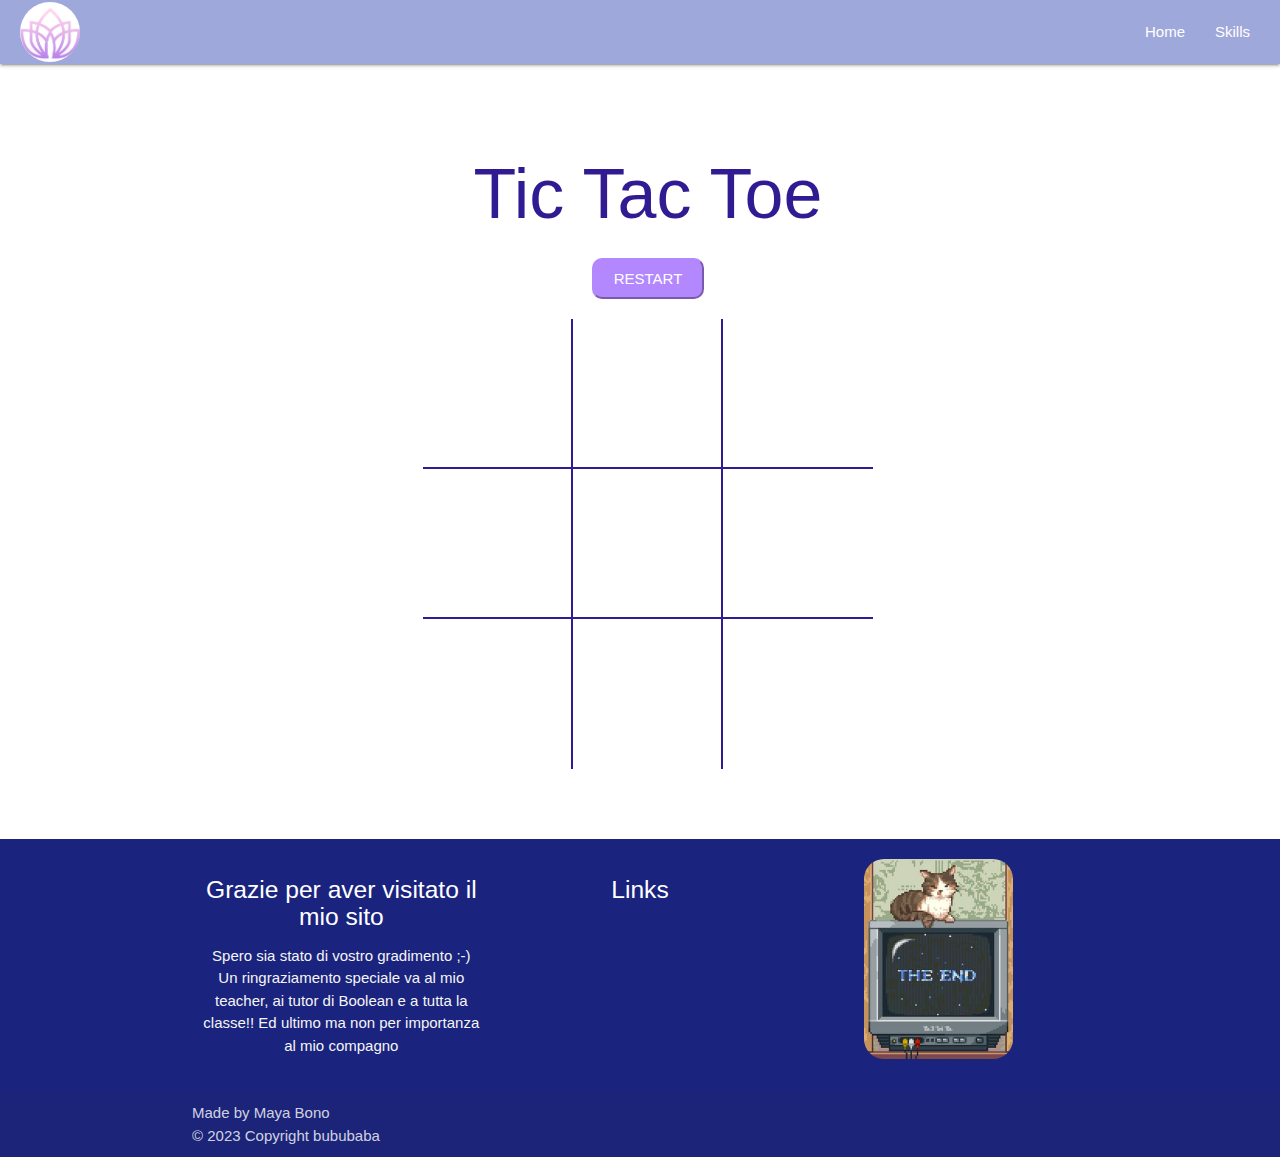
==== tictactoe.html @ 1e92aa01 "new site" ====
<html>
<head>
  <meta charset="UTF-8">
  <meta name="viewport" content="width=device-width, initial-scale=1.0">
  <meta http-equiv="X-UA-Compatible" content="ie=edge">
  <link rel="stylesheet" href="https://cdnjs.cloudflare.com/ajax/libs/materialize/1.0.0/css/materialize.min.css">
  <link rel="stylesheet" href="https://cdnjs.cloudflare.com/ajax/libs/font-awesome/6.3.0/css/all.min.css" integrity="sha512-SzlrxWUlpfuzQ+pcUCosxcglQRNAq/DZjVsC0lE40xsADsfeQoEypE+enwcOiGjk/bSuGGKHEyjSoQ1zVisanQ==" crossorigin="anonymous" referrerpolicy="no-referrer" />
  <link rel="stylesheet" href="./assets/css/style.css">

  <title>tictactoe</title>
</head>
<body>
  <!--Header navbar + dropdown-->
<nav>
  <div class="nav-wrapper indigo lighten-3">
    <img class="ms_logo" src="assets/img/lotus_violet.png" alt="lotuslogo">
    <ul class="right hide-on-med-and-down">
      <li><a href="index.html">Home</a></li>
      <!-- Dropdown Trigger -->
      <li>
        <a class="dropdown-trigger" href="#!" data-target="dropdown1">Skills
          <i class="fa-solid fa-caret-down material-icons right little_icon"></i>
        </a>
      </li>
    </ul>
  </div>
</nav>
<!--Dropdown content-->
<ul id="dropdown1" class="dropdown-content">
  <li><a href="#!"><i class="fa-brands fa-html5 right ms_color_icon"></i></a></li>
  <li><a href="#!"><i class="fa-brands fa-css3-alt right ms_color_icon"></i></a></li>
  <li><a href="#!"><i class="fa-brands fa-square-js right ms_color_icon"></i></a></li>
  <li><a href="#!"><i class="fa-brands fa-vuejs right ms_color_icon"></i></a></li>
  <li><a href="#!"><i class="fa-brands fa-php right ms_color_icon"></i></a></li>
  <li><a href="#!"><i class="fa-brands fa-laravel right ms_color_icon"></i></a></li>
  <li><a href="#!"><i class="fa-brands fa-github right ms_color_icon"></i></a></li>
  <li><a href="#!"><i class="fa-solid fa-atom right ms_color_icon"></i></a></li>
  <li class="divider"></li>
  <li><a href="#!"><i class="fa-brands fa-figma right ms_color_icon"></i></a></li>
</ul>

<!--GAME: Tic Tac Toe-->
<section class="container game_center">
  <h1 id="playerText" class="ms_subtitle violet_title">Tic Tac Toe</h1>
  <button id="restartBtn" type="button" name="button" class="game_btn">Restart</button>

  <div id="gameboard">
    <div class="box" id="0"></div>
    <div class="box" id="1"></div>
    <div class="box" id="2"></div>
    <div class="box" id="3"></div>
    <div class="box" id="4"></div>
    <div class="box" id="5"></div>
    <div class="box" id="6"></div>
    <div class="box" id="7"></div>
    <div class="box" id="8"></div>
  </div>
</section>

    <!--Footer-->
    <footer class="page-footer ms_background">
          <div class="container">
            <div class="row">
              <div class="col s4 center-align">
                <h5 class="white-text">Grazie per aver visitato il mio sito</h5>
                <p class="grey-text text-lighten-4">Spero sia stato di vostro gradimento ;-)<br>
                Un ringraziamento speciale va al mio teacher, ai tutor di Boolean e a tutta la classe!! Ed ultimo ma non per importanza al mio compagno <i class="fa-solid fa-heart"></i></p>
              </div>
              <!--Links-->
              <div class="col s4 center-align">
                <h5 class="white-text">Links</h5>
                <ul>
                  <li>
                    <a href="https://www.linkedin.com/in/maya-bono-bba190251/">
                      <i class="fa-brands fa-linkedin-in social_img"></i>
                    </a>
                  </li>
                  <li>
                    <a href="https://www.pinterest.it/MayaSelena773/">
                      <i class="fa-brands fa-pinterest-p social_img"></i>
                    </a>
                  </li>
                  <li>
                    <a href="https://github.com/MayaSelena773">
                      <i class="fa-brands fa-github social_img"></i>
                    </a>
                  </li>
                </ul>
              </div>
              <!--Img The End-->
              <div class="col s4 center-align">
                <img class="footer_img" src="assets/img/theendtv.jpg" alt="theend">
              </div>
            </div>
          </div>
          <!--Copyright-->
          <div class="footer-copyright">
            <div class="container">
            <div class="ms_flex">
              Made by Maya Bono<br>
              © 2023 Copyright bububaba
            </div>
            </div>
          </div>
        </footer>

    <!--Link Script (jquery, materialize, js)-->
    <script
    src="https://code.jquery.com/jquery-3.6.3.js"
    integrity="sha256-nQLuAZGRRcILA+6dMBOvcRh5Pe310sBpanc6+QBmyVM="
    crossorigin="anonymous">
    </script>
    <script src="./assets/js/main.js"></script>
    <script src="./assets/js/game_logic.js"></script>
    <script src="https://cdnjs.cloudflare.com/ajax/libs/materialize/1.0.0/js/materialize.min.js"></script>
</body>
</html>
---- assets/css/style.css ----
/*Body*/
/*Header*/
.ms_logo {
  width: 60px;
  border-radius: 50px;
  margin-left: 20px;
  margin-top: 2px;
}
.little_icon {
  font-size: 20px ! important;
}
.ms_color_icon {
  color: #3f51b5;
}
/*Parallax imgs*/
.parallax-container {
  height: 550px;
  position: relative;
}
.img-overlay {
  background-color: rgba(0,0,0,0.4);
}
.ms_big_title {
  font-weight: 400;
  font-size: 90px;
  color: white;
  position: absolute;
  left: 150px;
  top: 200px;
  text-transform: uppercase;
}
.ms_little_title {
  font-weight: 300;
  font-size: 70px;
  color: white;
  position: absolute;
  left: 80px;
  top: 120px;
  font-style: italic;
}
/*White Sections*/
.section {
  min-height: 600px;
  display: flex;
  align-items: center;
}
.ms_image {
  border-radius: 30px;
}
.ms_subtitle {
  font-size: 70px;
}
.ms_text {
  font-size: 20px;
}
.marg_top {
  margin-top: 85px;
}
.marg_more {
  margin-top: 130px;
  margin-right: 50px;
  margin-left: -30px;
}
.carousel_img {
  width: 200% ! important;
}
/*GAME: Tic Tac Toe*/
:root {
  --winning_blocks: #b39ddb;
}
.game_center {
  display: flex;
  flex-direction: column;
  justify-content: center;
  align-items: center;
  margin: 50px 200px;
  color: #311b92;
}
.violet_title {
  font-weight: 500;
}
#gameboard {
  width: 450px;
  display: flex;
  flex-wrap: wrap;
  margin: 20px;
}
.box {
  width: 150px;
  height: 150px;
  display: flex;
  align-items: center;
  justify-content: center;
  border-right: 2px solid #311b92;
  border-bottom: 2px solid #311b92;
  font-size: 100px;
}
.box:nth-child(3n) {
  border-right: none;
}
.box:nth-child(6) ~ .box {
  border-bottom: none;
}
.game_btn {
  padding: 10px 20px;
  border-radius: 10px;
  background-color: #b388ff;
  color: white;
  text-transform: uppercase;
  font-weight: 500;
  border-color: #b388ff;
}
/*Footer*/
.ms_background {
  background-color: #1a237e;
}
.footer_img {
  height: 200px;
  border-radius: 20px;
}
.social_img {
  font-size: 20px;
  color: white;
  margin: 10px;
}
.ms_flex {
  display: flex;
  justify-content: space-between;
}
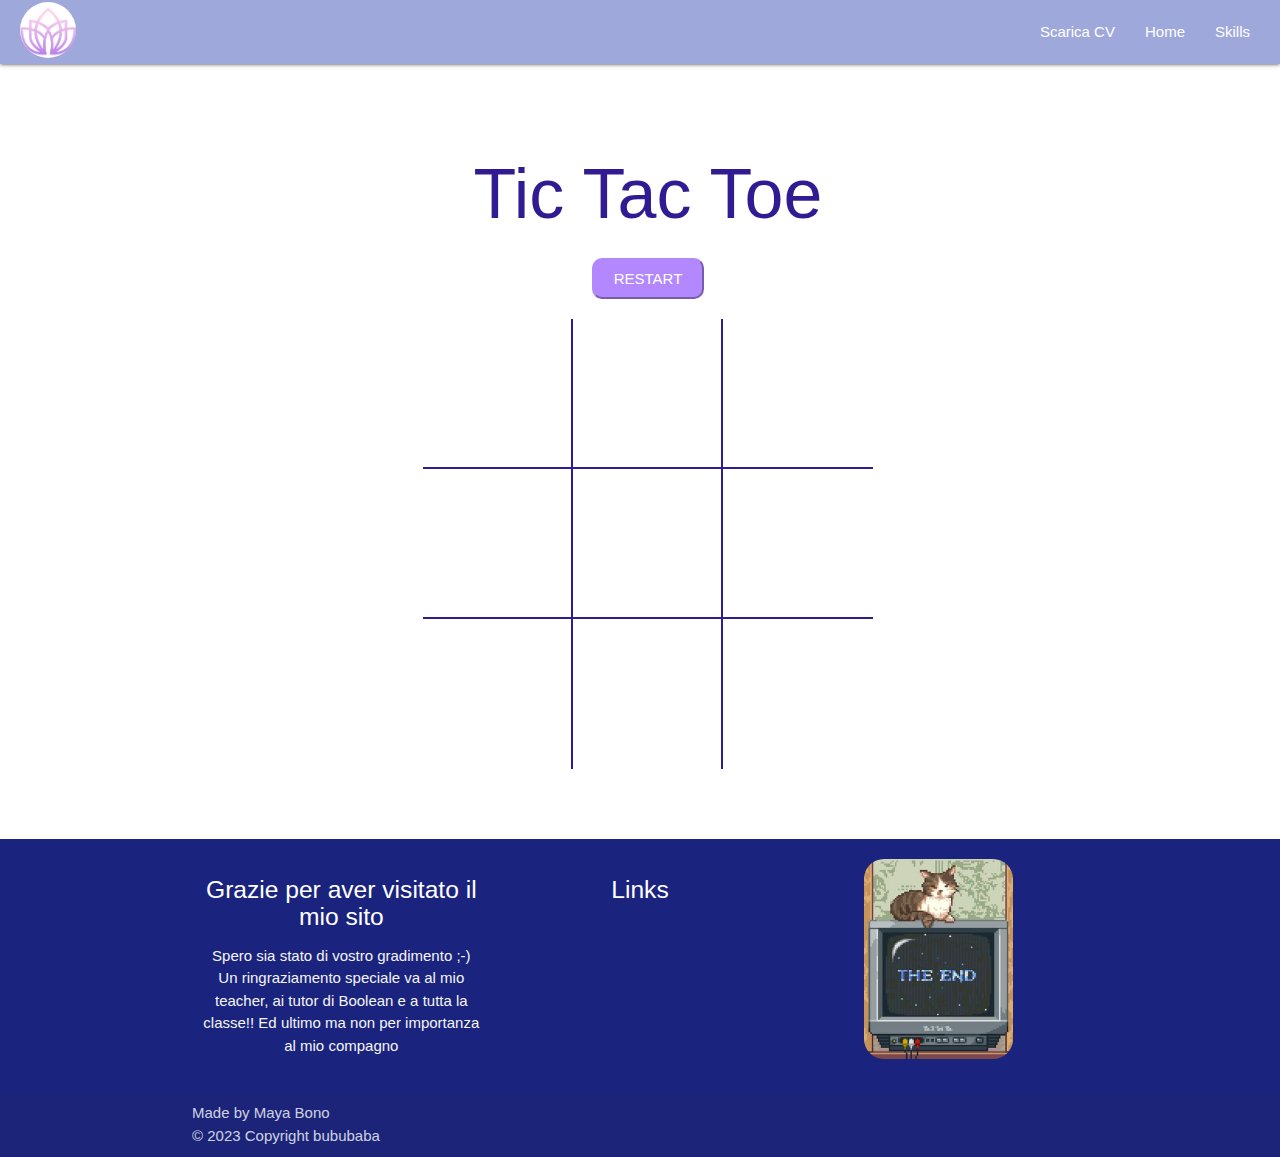
==== commit 684221c6: "media queries" ====
--- a/tictactoe.html
+++ b/tictactoe.html
@@ -10,34 +10,36 @@
   <title>tictactoe</title>
 </head>
 <body>
-  <!--Header navbar + dropdown-->
+  <!--Header navbar, dropdown + mobile version-->
 <nav>
   <div class="nav-wrapper indigo lighten-3">
     <img class="ms_logo" src="assets/img/lotus_violet.png" alt="lotuslogo">
+    <a href="#" data-target="mobile-demo" class="right sidenav-trigger"><i class="fa-regular fa-gem"></i></a>
     <ul class="right hide-on-med-and-down">
+      <li><a href="assets/file/MayaBonoCV.pdf" download="Acme Documentation (ver. 2.0.1).txt">Scarica CV</a></li>
       <li><a href="index.html">Home</a></li>
       <!-- Dropdown Trigger -->
       <li>
         <a class="dropdown-trigger" href="#!" data-target="dropdown1">Skills
           <i class="fa-solid fa-caret-down material-icons right little_icon"></i>
         </a>
+        <!--Dropdown content-->
+        <ul id="dropdown1" class="dropdown-content">
+          <li><a href="#!"><i class="fa-brands fa-html5 right ms_color_icon"></i></a></li>
+          <li><a href="#!"><i class="fa-brands fa-css3-alt right ms_color_icon"></i></a></li>
+          <li><a href="#!"><i class="fa-brands fa-square-js right ms_color_icon"></i></a></li>
+          <li><a href="#!"><i class="fa-brands fa-vuejs right ms_color_icon"></i></a></li>
+          <li><a href="#!"><i class="fa-brands fa-php right ms_color_icon"></i></a></li>
+          <li><a href="#!"><i class="fa-brands fa-laravel right ms_color_icon"></i></a></li>
+          <li><a href="#!"><i class="fa-brands fa-github right ms_color_icon"></i></a></li>
+          <li><a href="#!"><i class="fa-solid fa-atom right ms_color_icon"></i></a></li>
+          <li class="divider"></li>
+          <li><a href="#!"><i class="fa-brands fa-figma right ms_color_icon"></i></a></li>
+        </ul>
       </li>
     </ul>
   </div>
 </nav>
-<!--Dropdown content-->
-<ul id="dropdown1" class="dropdown-content">
-  <li><a href="#!"><i class="fa-brands fa-html5 right ms_color_icon"></i></a></li>
-  <li><a href="#!"><i class="fa-brands fa-css3-alt right ms_color_icon"></i></a></li>
-  <li><a href="#!"><i class="fa-brands fa-square-js right ms_color_icon"></i></a></li>
-  <li><a href="#!"><i class="fa-brands fa-vuejs right ms_color_icon"></i></a></li>
-  <li><a href="#!"><i class="fa-brands fa-php right ms_color_icon"></i></a></li>
-  <li><a href="#!"><i class="fa-brands fa-laravel right ms_color_icon"></i></a></li>
-  <li><a href="#!"><i class="fa-brands fa-github right ms_color_icon"></i></a></li>
-  <li><a href="#!"><i class="fa-solid fa-atom right ms_color_icon"></i></a></li>
-  <li class="divider"></li>
-  <li><a href="#!"><i class="fa-brands fa-figma right ms_color_icon"></i></a></li>
-</ul>
 
 <!--GAME: Tic Tac Toe-->
 <section class="container game_center">
@@ -57,52 +59,52 @@
   </div>
 </section>
 
-    <!--Footer-->
-    <footer class="page-footer ms_background">
-          <div class="container">
-            <div class="row">
-              <div class="col s4 center-align">
-                <h5 class="white-text">Grazie per aver visitato il mio sito</h5>
-                <p class="grey-text text-lighten-4">Spero sia stato di vostro gradimento ;-)<br>
-                Un ringraziamento speciale va al mio teacher, ai tutor di Boolean e a tutta la classe!! Ed ultimo ma non per importanza al mio compagno <i class="fa-solid fa-heart"></i></p>
-              </div>
-              <!--Links-->
-              <div class="col s4 center-align">
-                <h5 class="white-text">Links</h5>
-                <ul>
-                  <li>
-                    <a href="https://www.linkedin.com/in/maya-bono-bba190251/">
-                      <i class="fa-brands fa-linkedin-in social_img"></i>
-                    </a>
-                  </li>
-                  <li>
-                    <a href="https://www.pinterest.it/MayaSelena773/">
-                      <i class="fa-brands fa-pinterest-p social_img"></i>
-                    </a>
-                  </li>
-                  <li>
-                    <a href="https://github.com/MayaSelena773">
-                      <i class="fa-brands fa-github social_img"></i>
-                    </a>
-                  </li>
-                </ul>
-              </div>
-              <!--Img The End-->
-              <div class="col s4 center-align">
-                <img class="footer_img" src="assets/img/theendtv.jpg" alt="theend">
-              </div>
-            </div>
+<!--Footer-->
+<footer class="page-footer ms_background">
+      <div class="container">
+        <div class="row">
+          <div class="col s12 m4 center-align">
+            <h5 class="white-text">Grazie per aver visitato il mio sito</h5>
+            <p class="grey-text text-lighten-4">Spero sia stato di vostro gradimento ;-)<br>
+            Un ringraziamento speciale va al mio teacher, ai tutor di Boolean e a tutta la classe!! Ed ultimo ma non per importanza al mio compagno <i class="fa-solid fa-heart"></i></p>
           </div>
-          <!--Copyright-->
-          <div class="footer-copyright">
-            <div class="container">
-            <div class="ms_flex">
-              Made by Maya Bono<br>
-              © 2023 Copyright bububaba
-            </div>
-            </div>
+          <!--Links-->
+          <div class="col s12 m4 center-align">
+            <h5 class="white-text">Links</h5>
+            <ul>
+              <li>
+                <a href="https://www.linkedin.com/in/maya-bono-bba190251/">
+                  <i class="fa-brands fa-linkedin-in social_img"></i>
+                </a>
+              </li>
+              <li>
+                <a href="https://www.pinterest.it/MayaSelena773/">
+                  <i class="fa-brands fa-pinterest-p social_img"></i>
+                </a>
+              </li>
+              <li>
+                <a href="https://github.com/MayaSelena773">
+                  <i class="fa-brands fa-github social_img"></i>
+                </a>
+              </li>
+            </ul>
           </div>
-        </footer>
+          <!--Img The End-->
+          <div class="col s12 m4 center-align">
+            <img class="footer_img" src="assets/img/theendtv.jpg" alt="theend">
+          </div>
+        </div>
+      </div>
+      <!--Copyright-->
+      <div class="footer-copyright">
+        <div class="container">
+        <div class="ms_flex">
+          Made by Maya Bono<br>
+          © 2023 Copyright bububaba
+        </div>
+        </div>
+      </div>
+    </footer>
 
     <!--Link Script (jquery, materialize, js)-->
     <script
--- a/assets/css/style.css
+++ b/assets/css/style.css
@@ -1,7 +1,7 @@
 /*Body*/
 /*Header*/
 .ms_logo {
-  width: 60px;
+  width: 3.75rem;
   border-radius: 50px;
   margin-left: 20px;
   margin-top: 2px;
@@ -14,7 +14,7 @@
 }
 /*Parallax imgs*/
 .parallax-container {
-  height: 550px;
+  height: 34.375rem;
   position: relative;
 }
 .img-overlay {
@@ -40,7 +40,7 @@
 }
 /*White Sections*/
 .section {
-  min-height: 600px;
+  min-height: 40rem;
   display: flex;
   align-items: center;
 }
@@ -57,12 +57,13 @@
   margin-top: 85px;
 }
 .marg_more {
-  margin-top: 130px;
+  margin-top: 100px;
   margin-right: 50px;
   margin-left: -30px;
+  width: 425px;
 }
 .carousel_img {
-  width: 200% ! important;
+  width: 100% ! important;
 }
 /*GAME: Tic Tac Toe*/
 :root {
@@ -127,3 +128,47 @@
   display: flex;
   justify-content: space-between;
 }
+
+/*MEDIA QUERIES*/
+/*Mobile*/
+@media screen and (max-width: 375px) {
+  /*Prallax imgs text*/
+  .ms_big_title {
+    font-size: 40px;
+    left: 10px;
+    top: 190px;
+  }
+  .ms_little_title {
+    font-weight: 350;
+    font-size: 30px;
+    left: 5px;
+    top: 150px;
+  }
+  .ms_subtitle {
+    font-size: 50px;
+  }
+  .ms_text {
+    font-size: 20px;
+  }
+}
+/*Tablet*/
+@media screen and (max-width: 768px) {
+  /*Prallax imgs text*/
+  .ms_big_title {
+    font-size: 60px;
+    left: 10px;
+    top: 190px;
+  }
+  .ms_little_title {
+    font-weight: 350;
+    font-size: 40px;
+    left: 5px;
+    top: 150px;
+  }
+  .ms_subtitle {
+    font-size: 50px;
+  }
+  .ms_text {
+    font-size: 20px;
+  }
+}
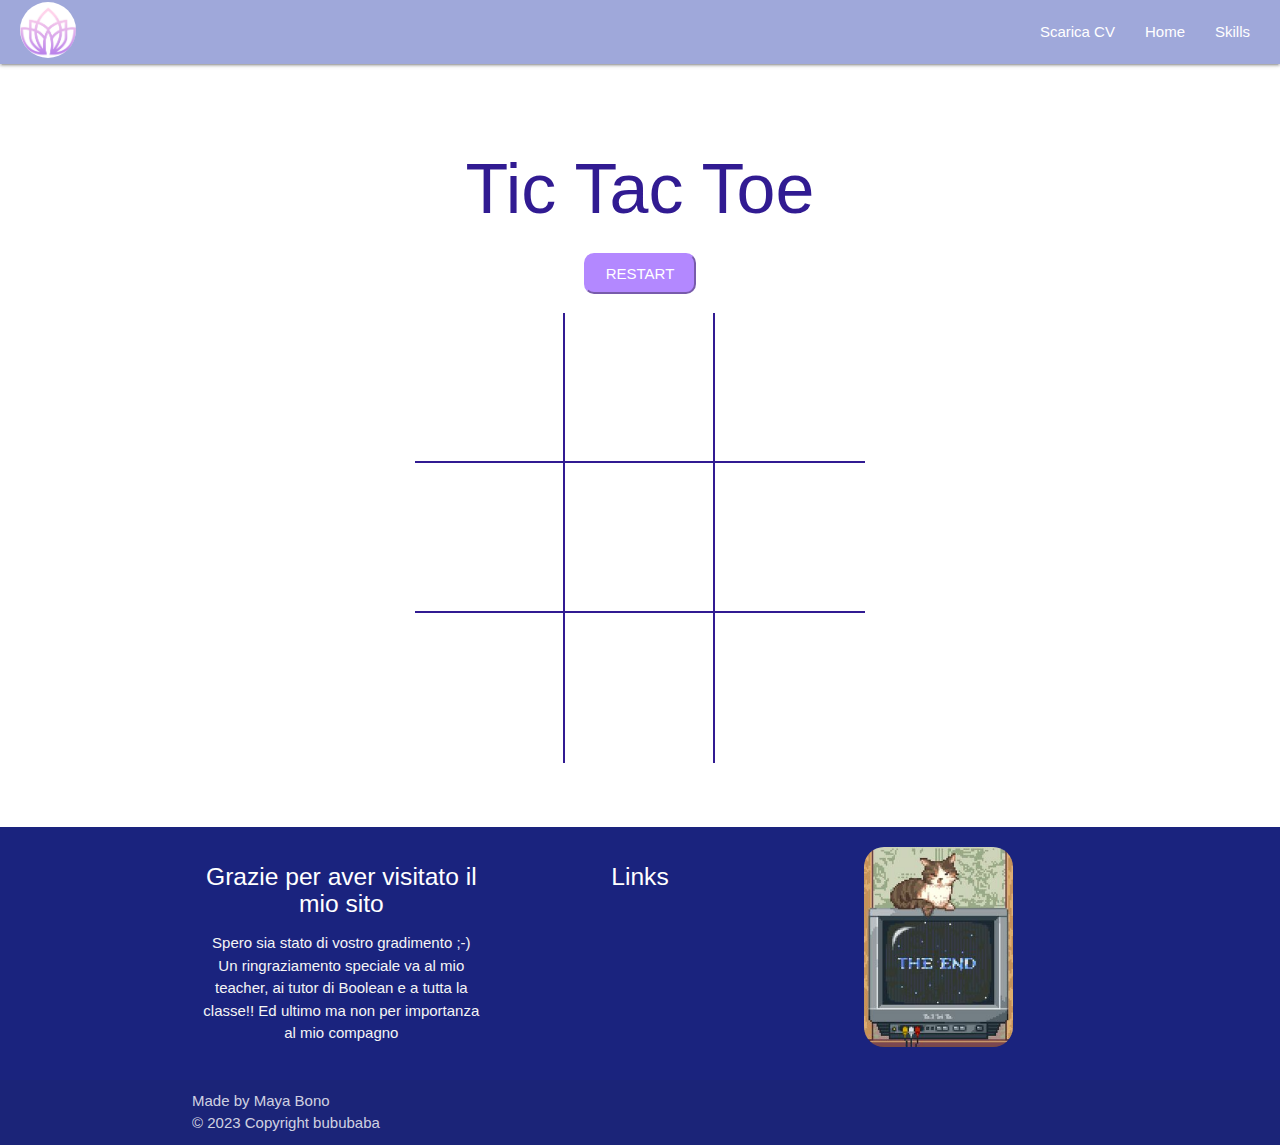
==== commit 776611f3: "game mobile" ====
--- a/tictactoe.html
+++ b/tictactoe.html
@@ -14,17 +14,17 @@
 <nav>
   <div class="nav-wrapper indigo lighten-3">
     <img class="ms_logo" src="assets/img/lotus_violet.png" alt="lotuslogo">
-    <a href="#" data-target="mobile-demo" class="right sidenav-trigger"><i class="fa-regular fa-gem"></i></a>
+    <a href="#" data-target="mobile-demo1" class="right sidenav-trigger"><i class="fa-regular fa-gem"></i></a>
     <ul class="right hide-on-med-and-down">
       <li><a href="assets/file/MayaBonoCV.pdf" download="Acme Documentation (ver. 2.0.1).txt">Scarica CV</a></li>
       <li><a href="index.html">Home</a></li>
       <!-- Dropdown Trigger -->
       <li>
-        <a class="dropdown-trigger" href="#!" data-target="dropdown1">Skills
+        <a class="dropdown-trigger" href="#!" data-target="dropdown3">Skills
           <i class="fa-solid fa-caret-down material-icons right little_icon"></i>
         </a>
         <!--Dropdown content-->
-        <ul id="dropdown1" class="dropdown-content">
+        <ul id="dropdown3" class="dropdown-content">
           <li><a href="#!"><i class="fa-brands fa-html5 right ms_color_icon"></i></a></li>
           <li><a href="#!"><i class="fa-brands fa-css3-alt right ms_color_icon"></i></a></li>
           <li><a href="#!"><i class="fa-brands fa-square-js right ms_color_icon"></i></a></li>
@@ -40,6 +40,29 @@
     </ul>
   </div>
 </nav>
+<!-- Mobile -->
+<ul class="sidenav" id="mobile-demo1">
+  <li><a href="assets/file/MayaBonoCV.pdf" download="Acme Documentation (ver. 2.0.1).txt">Scarica CV</a></li>
+  <li><a href="index.html">Home</a></li>
+  <li>
+    <a class="dropdown-trigger" href="#!" data-target="dropdown4">Skills
+      <i class="fa-solid fa-caret-down material-icons right little_icon"></i>
+    </a>
+    <!--Mobile dropdown content-->
+    <ul id="dropdown4" class="dropdown-content">
+      <li><a href="#!"><i class="fa-brands fa-html5 right ms_color_icon"></i></a></li>
+      <li><a href="#!"><i class="fa-brands fa-css3-alt right ms_color_icon"></i></a></li>
+      <li><a href="#!"><i class="fa-brands fa-square-js right ms_color_icon"></i></a></li>
+      <li><a href="#!"><i class="fa-brands fa-vuejs right ms_color_icon"></i></a></li>
+      <li><a href="#!"><i class="fa-brands fa-php right ms_color_icon"></i></a></li>
+      <li><a href="#!"><i class="fa-brands fa-laravel right ms_color_icon"></i></a></li>
+      <li><a href="#!"><i class="fa-brands fa-github right ms_color_icon"></i></a></li>
+      <li><a href="#!"><i class="fa-solid fa-atom right ms_color_icon"></i></a></li>
+      <li class="divider"></li>
+      <li><a href="#!"><i class="fa-brands fa-figma right ms_color_icon"></i></a></li>
+    </ul>
+  </li>
+</ul>
 
 <!--GAME: Tic Tac Toe-->
 <section class="container game_center">
--- a/assets/css/style.css
+++ b/assets/css/style.css
@@ -11,6 +11,7 @@
 }
 .ms_color_icon {
   color: #3f51b5;
+  font-size: 25px;
 }
 /*Parallax imgs*/
 .parallax-container {
@@ -60,10 +61,13 @@
   margin-top: 100px;
   margin-right: 50px;
   margin-left: -30px;
-  width: 425px;
+}
+.ms_proj {
+  height: 100%;
+  background-color: blue;
 }
 .carousel_img {
-  width: 100% ! important;
+  width: 150% ! important;
 }
 /*GAME: Tic Tac Toe*/
 :root {
@@ -74,7 +78,7 @@
   flex-direction: column;
   justify-content: center;
   align-items: center;
-  margin: 50px 200px;
+  margin: 3rem auto;
   color: #311b92;
 }
 .violet_title {
@@ -84,17 +88,17 @@
   width: 450px;
   display: flex;
   flex-wrap: wrap;
-  margin: 20px;
+  margin: 1.25rem;
 }
 .box {
   width: 150px;
   height: 150px;
   display: flex;
+  justify-content: center;
   align-items: center;
-  justify-content: center;
   border-right: 2px solid #311b92;
   border-bottom: 2px solid #311b92;
-  font-size: 100px;
+  font-size: 6.25rem;
 }
 .box:nth-child(3n) {
   border-right: none;
@@ -130,34 +134,13 @@
 }
 
 /*MEDIA QUERIES*/
-/*Mobile*/
-@media screen and (max-width: 375px) {
-  /*Prallax imgs text*/
-  .ms_big_title {
-    font-size: 40px;
-    left: 10px;
-    top: 190px;
-  }
-  .ms_little_title {
-    font-weight: 350;
-    font-size: 30px;
-    left: 5px;
-    top: 150px;
-  }
-  .ms_subtitle {
-    font-size: 50px;
-  }
-  .ms_text {
-    font-size: 20px;
-  }
-}
 /*Tablet*/
 @media screen and (max-width: 768px) {
   /*Prallax imgs text*/
   .ms_big_title {
     font-size: 60px;
     left: 10px;
-    top: 190px;
+    top: 230px;
   }
   .ms_little_title {
     font-weight: 350;
@@ -171,4 +154,40 @@
   .ms_text {
     font-size: 20px;
   }
+  /*White sections*/
+  .tablet_center {
+    text-align: center;
+  }
+  .carousel_img {
+    width: 100% ! important;
+  }
 }
+/*Mobile*/
+@media screen and (max-width: 375px) {
+  /*Prallax imgs text*/
+  .ms_big_title {
+    font-size: 40px;
+    left: 10px;
+    top: 190px;
+  }
+  .ms_little_title {
+    font-weight: 350;
+    font-size: 29px;
+    left: 5px;
+    top: 150px;
+  }
+  .ms_subtitle {
+    font-size: 50px;
+  }
+  .ms_text {
+    font-size: 20px;
+  }
+  /*GAME*/
+  #gameboard {
+    width: 28.125rem;
+  }
+  .box {
+    width: 9.375rem;
+    height: 9.375rem;
+  }
+}
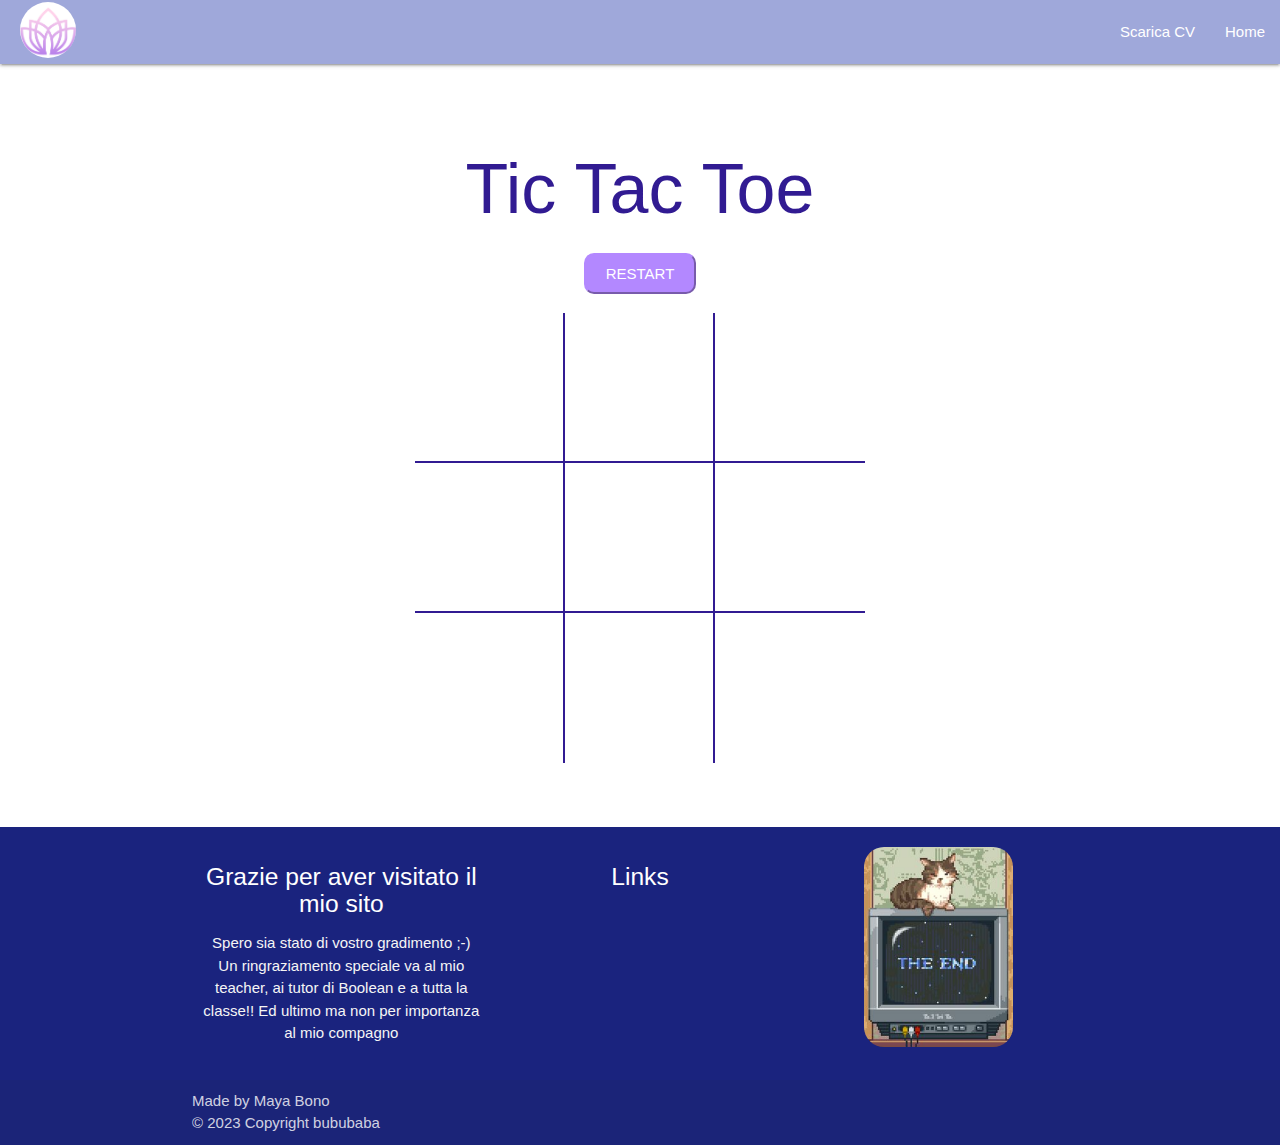
==== commit 56d62ef2: "clean game header" ====
--- a/tictactoe.html
+++ b/tictactoe.html
@@ -10,7 +10,7 @@
   <title>tictactoe</title>
 </head>
 <body>
-  <!--Header navbar, dropdown + mobile version-->
+  <!--Header navbar + mobile version-->
 <nav>
   <div class="nav-wrapper indigo lighten-3">
     <img class="ms_logo" src="assets/img/lotus_violet.png" alt="lotuslogo">
@@ -18,25 +18,6 @@
     <ul class="right hide-on-med-and-down">
       <li><a href="assets/file/MayaBonoCV.pdf" download="Acme Documentation (ver. 2.0.1).txt">Scarica CV</a></li>
       <li><a href="index.html">Home</a></li>
-      <!-- Dropdown Trigger -->
-      <li>
-        <a class="dropdown-trigger" href="#!" data-target="dropdown3">Skills
-          <i class="fa-solid fa-caret-down material-icons right little_icon"></i>
-        </a>
-        <!--Dropdown content-->
-        <ul id="dropdown3" class="dropdown-content">
-          <li><a href="#!"><i class="fa-brands fa-html5 right ms_color_icon"></i></a></li>
-          <li><a href="#!"><i class="fa-brands fa-css3-alt right ms_color_icon"></i></a></li>
-          <li><a href="#!"><i class="fa-brands fa-square-js right ms_color_icon"></i></a></li>
-          <li><a href="#!"><i class="fa-brands fa-vuejs right ms_color_icon"></i></a></li>
-          <li><a href="#!"><i class="fa-brands fa-php right ms_color_icon"></i></a></li>
-          <li><a href="#!"><i class="fa-brands fa-laravel right ms_color_icon"></i></a></li>
-          <li><a href="#!"><i class="fa-brands fa-github right ms_color_icon"></i></a></li>
-          <li><a href="#!"><i class="fa-solid fa-atom right ms_color_icon"></i></a></li>
-          <li class="divider"></li>
-          <li><a href="#!"><i class="fa-brands fa-figma right ms_color_icon"></i></a></li>
-        </ul>
-      </li>
     </ul>
   </div>
 </nav>
@@ -44,24 +25,6 @@
 <ul class="sidenav" id="mobile-demo1">
   <li><a href="assets/file/MayaBonoCV.pdf" download="Acme Documentation (ver. 2.0.1).txt">Scarica CV</a></li>
   <li><a href="index.html">Home</a></li>
-  <li>
-    <a class="dropdown-trigger" href="#!" data-target="dropdown4">Skills
-      <i class="fa-solid fa-caret-down material-icons right little_icon"></i>
-    </a>
-    <!--Mobile dropdown content-->
-    <ul id="dropdown4" class="dropdown-content">
-      <li><a href="#!"><i class="fa-brands fa-html5 right ms_color_icon"></i></a></li>
-      <li><a href="#!"><i class="fa-brands fa-css3-alt right ms_color_icon"></i></a></li>
-      <li><a href="#!"><i class="fa-brands fa-square-js right ms_color_icon"></i></a></li>
-      <li><a href="#!"><i class="fa-brands fa-vuejs right ms_color_icon"></i></a></li>
-      <li><a href="#!"><i class="fa-brands fa-php right ms_color_icon"></i></a></li>
-      <li><a href="#!"><i class="fa-brands fa-laravel right ms_color_icon"></i></a></li>
-      <li><a href="#!"><i class="fa-brands fa-github right ms_color_icon"></i></a></li>
-      <li><a href="#!"><i class="fa-solid fa-atom right ms_color_icon"></i></a></li>
-      <li class="divider"></li>
-      <li><a href="#!"><i class="fa-brands fa-figma right ms_color_icon"></i></a></li>
-    </ul>
-  </li>
 </ul>
 
 <!--GAME: Tic Tac Toe-->
